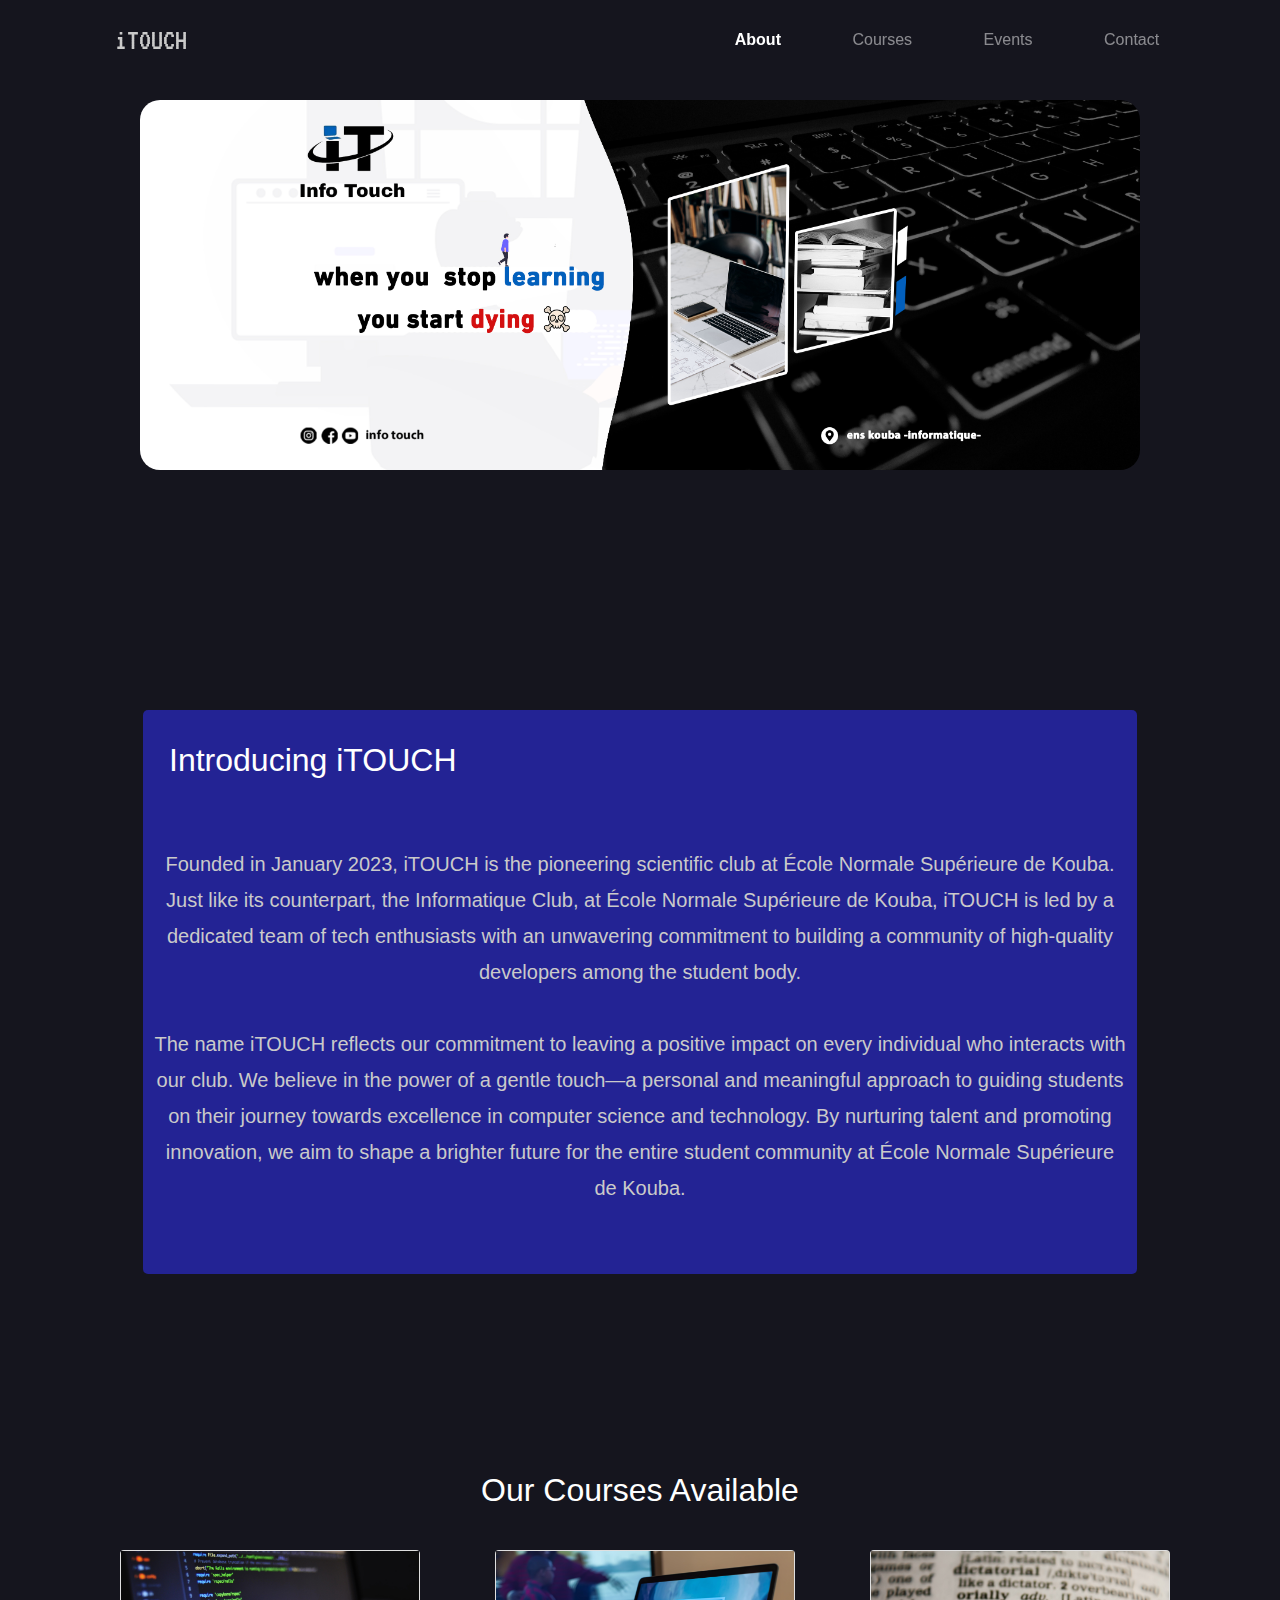
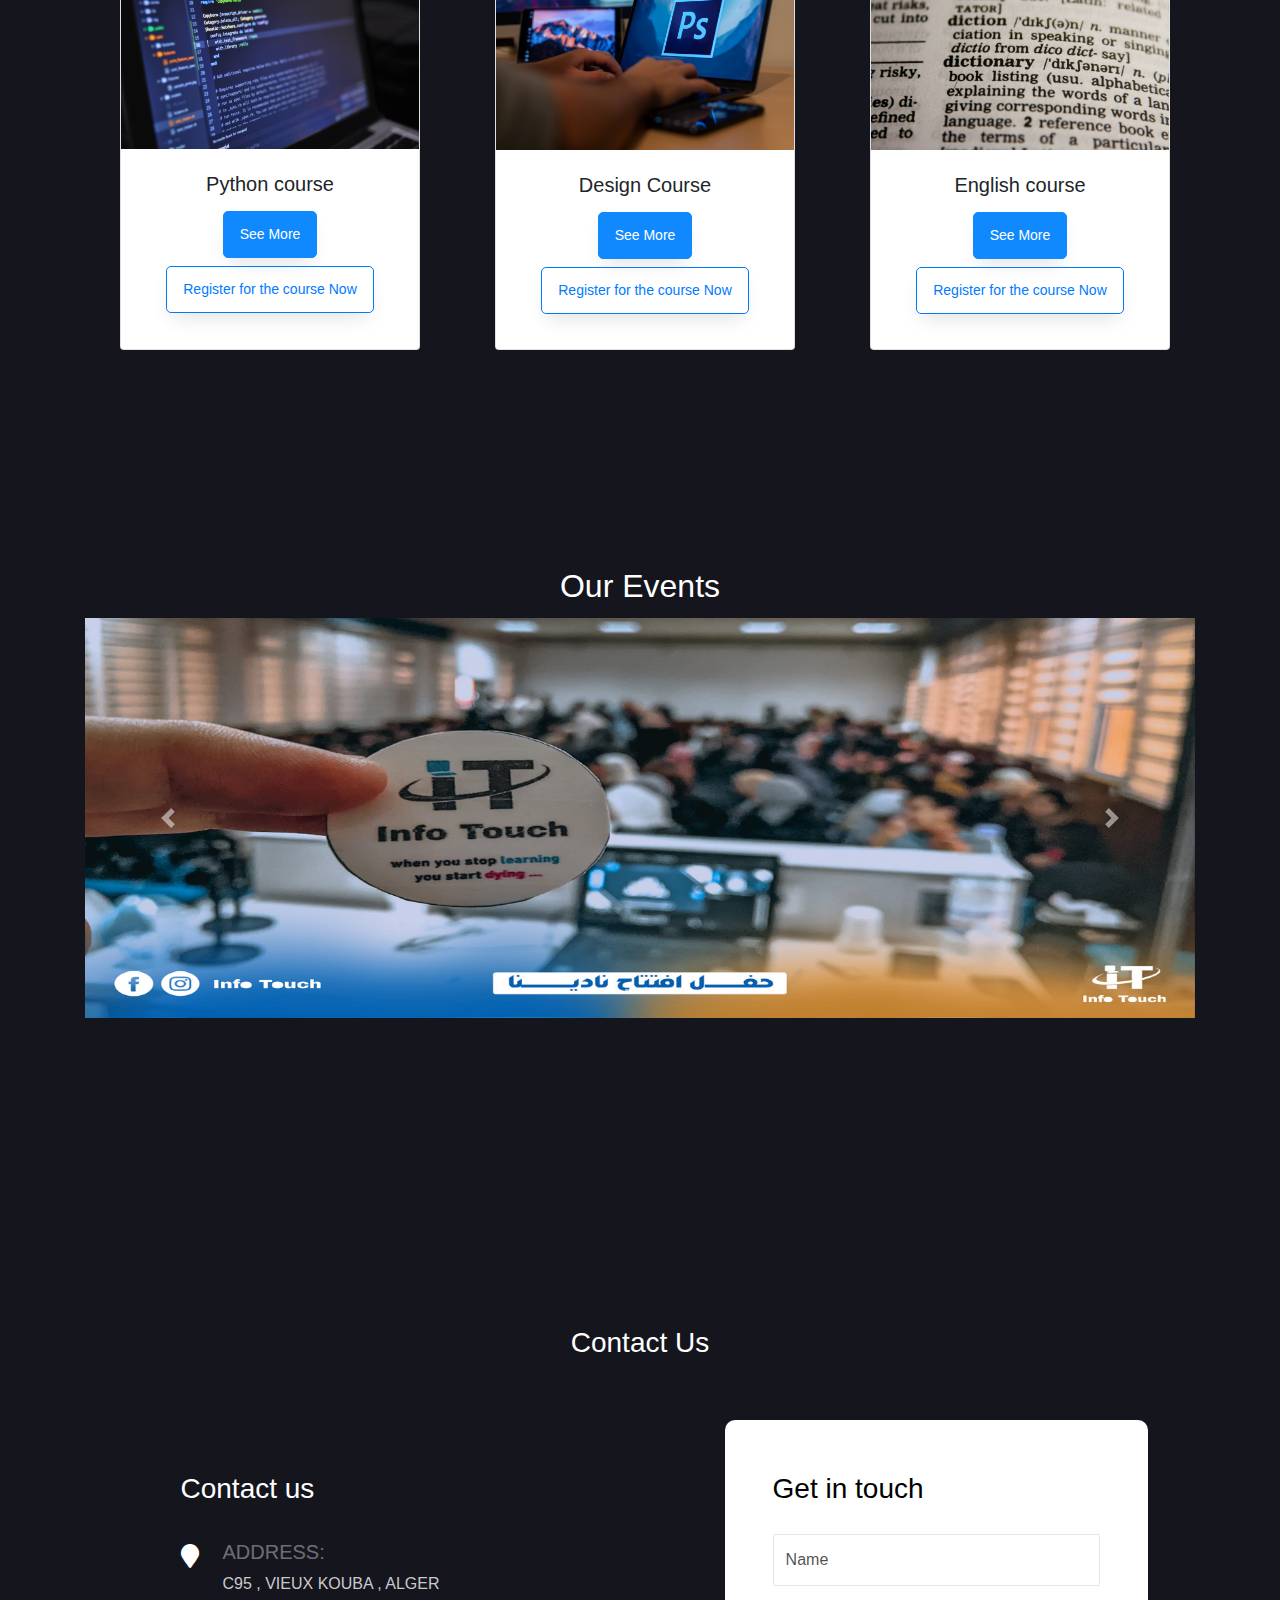
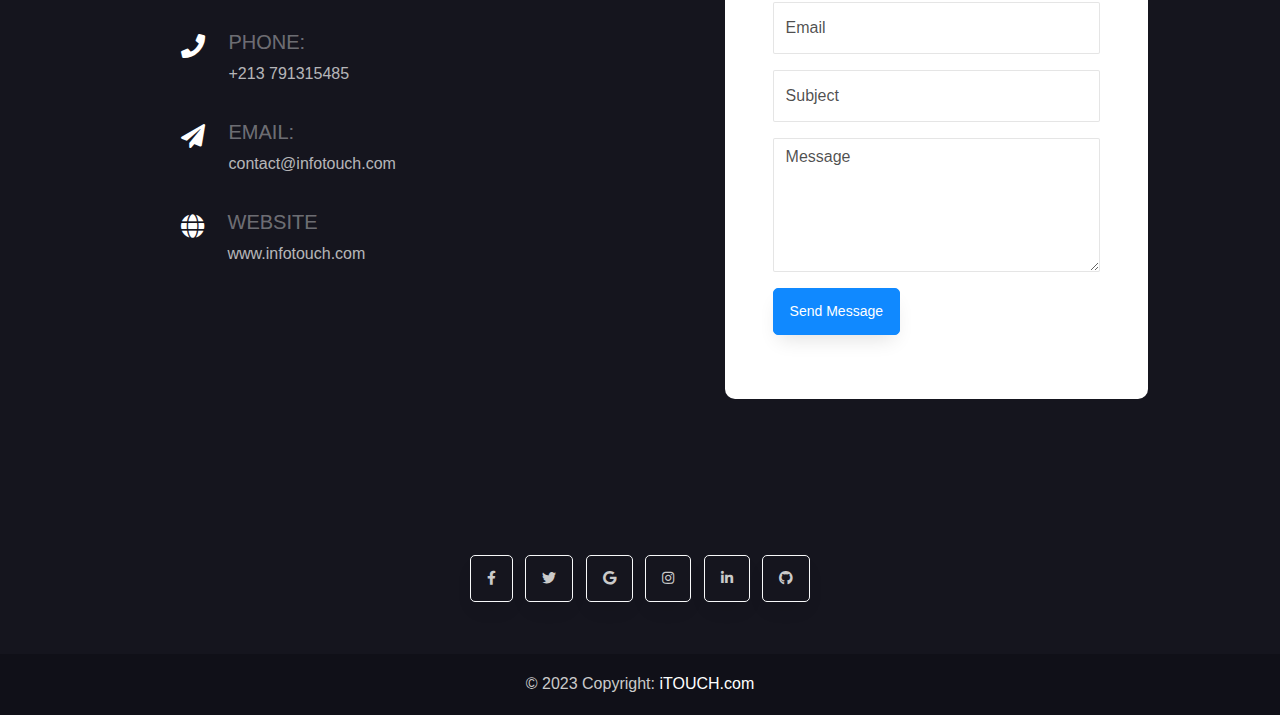
==== index.html @ 6d9ea701 "Add files via upload" ====
<!DOCTYPE html>
<html lang="en">

<head>
  <meta charset="UTF-8">
  <meta name="viewport" content="width=device-width, initial-scale=1.0">
  <link rel="stylesheet" href="/css/bootstrap.css">
  <link rel="preconnect" href="https://fonts.googleapis.com">
  <link rel="preconnect" href="https://fonts.gstatic.com" crossorigin>
  <link href='https://fonts.googleapis.com/css?family=Roboto:400,100,300,700' rel='stylesheet' type='text/css'>
  <!-- Add Font Awesome CDN link here -->
  <link rel="stylesheet" href="https://cdnjs.cloudflare.com/ajax/libs/font-awesome/5.15.3/css/all.min.css">
  <link href="https://fonts.googleapis.com/css2?family=Rubik:wght@300&family=Source+Code+Pro:wght@500&family=VT323&display=swap" rel="stylesheet">
  <link rel="stylesheet" href="/css/style2.css">
  <link rel="stylesheet" href="/css/style.css">
  <title>iTOUCH</title>
</head>


<body data-bs-spy="scroll" data-bs-target="#navbar" data-bs-offset="0" class="bg-ys">

  <!-- Navbar -->
  <nav id="navbar" class="navbar navbar-dark px-3 mb-3 navbar-expand-lg fixed-top">
    <div class="container">
      <a class="navbar-brand" id="logo">iTOUCH</a>
      <button class="navbar-toggler" type="button" data-bs-toggle="collapse" id="buttontoggle" data-bs-target="#navmenu" aria-controls="navbarSupportedContent" aria-expanded="false" aria-label="Toggle navigation">
        <span class="navbar-toggler-icon"></span>
      </button>
      <div class="collapse navbar-collapse" id="navmenu">
        <ul class="nav nav-pills navbar-nav ms-auto" id="navbari">
          <li class="nav-item">
            <a class="nav-link" href="#about" onclick="scrollToSection(432 , this.id)" id="aabouts" href="#about">About</a>
          </li>
          <li class="nav-item">
            <a class="nav-link" href="#courses" onclick="scrollToSection(959.3333129882812 , this.id)" id="acourses">Courses</a>
          </li>
          <li class="nav-item">
            <a class="nav-link" href="#events" onclick="scrollToSection(1525.3333740234375 , this.id)" id="aevents">Events</a>
          </li>
          <li class="nav-item">
            <a class="nav-link" href="#contact" onclick="scrollToSection(2212)" id="acontact">Contact</a>
          </li>
        </ul>
      </div>
    </div>
  </nav>
  
  <!--photo cover-->
  <div class="container text-center mb-5" style="margin-top: 100px;">
    <img src="images/cover-face.jpg" alt="cover" style="width: 1000px; max-width: 100%; border-radius: 20px;">
  </div>



  <!-- About Section -->
<div ><h2 id="about"></h2></div>
<div id="about-section" class="d-flex justify-content-center">
  <div class="container mt-5">
    <div class="bg-primary text-light" style="padding: 10px; border-radius: 5px; width: 100%;">
      <h2 class="m-3">Introducing iTOUCH</h2>
      <p id="Introducing" class="mb-5">
        <br>
        Founded in January 2023, iTOUCH is the pioneering scientific club at École Normale Supérieure de Kouba. Just like its counterpart, the Informatique Club, at École Normale Supérieure de Kouba, iTOUCH is led by a dedicated team of tech enthusiasts with an unwavering commitment to building a community of high-quality developers among the student body.
        <br><br>
        The name iTOUCH reflects our commitment to leaving a positive impact on every individual who interacts with our club. We believe in the power of a gentle touch—a personal and meaningful approach to guiding students on their journey towards excellence in computer science and technology. By nurturing talent and promoting innovation, we aim to shape a brighter future for the entire student community at École Normale Supérieure de Kouba.
      </p>
    </div>
  </div>
</div>



  <!-- Courses Section -->
  <div ><h2 id="courses"></h2></div>
  <h2 class="text-center mt-5 m-3" id="courses-header">Our Courses Available</h2>
  <div class="container" id="courses" >
    <div class="row justify-content-center ms-auto"> <!-- Add justify-content-center to center the columns on smaller screens -->
      <div class="col-lg-4 col-md-6 col-sm-12">
        <div class="card">
          <img src="images/python course.jpg" alt="Card Image" class="img-fluid">
          <div class="card-body">
            <h5 class="card-title">Python course</h5>
            <button class="btn btn-primary" data-bs-toggle="modal" data-bs-target="#PythonModal">See More</button>
            <a href="https://forms.gle/qNjTB9pSDWyUJVtp9" target='_blank'><button class="btn btn-outline-primary mt-2">Register for the course Now</button></a>
          </div>
        </div>
      </div>
      <div class="col-lg-4 col-md-6 col-sm-12">
        <div class="card">
          <img src="images/design course.jpg" alt="Card Image" class="img-fluid">
          <div class="card-body">
            <h5 class="card-title">Design Course</h5>
            <button class="btn btn-primary" data-bs-toggle="modal" data-bs-target="#DesignModal">See More</button>
            <a href="https://forms.gle/qNjTB9pSDWyUJVtp9" target='_blank'><button class="btn btn-outline-primary mt-2">Register for the course Now</button></a>
          </div>
        </div>
      </div>
      <div class="col-lg-4 col-md-6 col-sm-12">
        <div class="card">
          <img src="images/english course.jpg" alt="Card Image" class="img-fluid">
          <div class="card-body">
            <h5 class="card-title">English course</h5>
            <button class="btn btn-primary" data-bs-toggle="modal" data-bs-target="#EnglishModal">See More</button>
            <a href="https://forms.gle/qNjTB9pSDWyUJVtp9" target='_blank'><button class="btn btn-outline-primary mt-2">Register for the course Now</button></a>
          </div>
        </div>
      </div>
    </div>
  </div>
  
  

<!-- Modal -->
<div class="modal fade" id="PythonModal" data-bs-backdrop="static" data-bs-keyboard="false" tabindex="-1" aria-labelledby="PythonLabel" aria-hidden="true">
  <div class="modal-dialog">
    <div class="modal-content">
      <div class="modal-header">
        <h1 class="modal-title fs-5" id="PythonLabel">Python Course</h1>
        <button type="button" class="btn-close" data-bs-dismiss="modal" aria-label="Close"></button>
      </div>
      <div class="modal-body">
        <img src="images/python course.jpg" alt="photo" class="mb-3" style="width:250px">
        <div class="text-center">
          <h2 class="black-text">Python Course By Alaa filali</h2>
          <p class="black-text">Lorem ipsum dolor sit amet consectetur adipisicing.</p>
          <p class="black-text">Lorem ipsum dolor sit amet consectetur adipisicing.</p>
          <p class="black-text">Lorem ipsum dolor sit amet consectetur adipisicing.</p><br>
        </div>
      </div>
      <div class="modal-footer">
        <button type="button" class="btn btn-secondary" data-bs-dismiss="modal">Close</button>
        <a href="https://forms.gle/qNjTB9pSDWyUJVtp9" target= '_blank'><button type="button" class="btn btn-primary">Regist now</button></a>
      </div>
    </div>
  </div>
</div>


<div class="modal fade" id="DesignModal" data-bs-backdrop="static" data-bs-keyboard="false" tabindex="-1" aria-labelledby="DesignLabel" aria-hidden="true">
  <div class="modal-dialog">
    <div class="modal-content">
      <div class="modal-header">
        <h1 class="modal-title fs-5" id="PythonLabel">Design Course</h1>
        <button type="button" class="btn-close" data-bs-dismiss="modal" aria-label="Close"></button>
      </div>
      <div class="modal-body">
        <img src="images/design course.jpg" alt="photo" class="mb-3" style="width:250px">
        <div class="text-center">
          <h2 class="black-text">Design Course By Abdelmodjib</h2>
          <p class="black-text">Lorem ipsum dolor sit amet consectetur adipisicing.</p>
          <p class="black-text">Lorem ipsum dolor sit amet consectetur adipisicing.</p>
          <p class="black-text">Lorem ipsum dolor sit amet consectetur adipisicing.</p><br>
        </div>
      </div>
      <div class="modal-footer">
        <button type="button" class="btn btn-secondary" data-bs-dismiss="modal">Close</button>
        <a href="https://forms.gle/qNjTB9pSDWyUJVtp9" target= '_blank'><button type="button" class="btn btn-primary">Regist now</button></a>
      </div>
    </div>
  </div>
</div>

<div class="modal fade" id="EnglishModal" data-bs-backdrop="static" data-bs-keyboard="false" tabindex="-1" aria-labelledby="EnglishLabel" aria-hidden="true">
  <div class="modal-dialog">
    <div class="modal-content">
      <div class="modal-header">
        <h1 class="modal-title fs-5" id="PythonLabel">English Course</h1>
        <button type="button" class="btn-close" data-bs-dismiss="modal" aria-label="Close"></button>
      </div>
      <div class="modal-body">
        <img src="images/english course.jpg" alt="photo" class="mb-3" style="width:250px">
        <div class="text-center">
          <h2 class="black-text">English Course By Hassina</h2>
          <p class="black-text">Lorem ipsum dolor sit amet consectetur adipisicing.</p>
          <p class="black-text">Lorem ipsum dolor sit amet consectetur adipisicing.</p>
          <p class="black-text">Lorem ipsum dolor sit amet consectetur adipisicing.</p><br>
        </div>
      </div>
      <div class="modal-footer">
        <button type="button" class="btn btn-secondary" data-bs-dismiss="modal">Close</button>
        <a href="https://forms.gle/qNjTB9pSDWyUJVtp9" target= '_blank'><button type="button" class="btn btn-primary">Regist now</button></a>
      </div>
    </div>
  </div>
</div>




  <!-- Events Section -->
  <div ><h2 id="events"></h2></div>
  <h2 class="text-center mt-5">Our Events</h2>
  <div class="container mx-md-auto mx-3" id="events">
    <div id="carouselExampleCaptions" class="carousel slide" data-bs-ride="carousel">
      <!-- Carousel Indicators -->
      <div class="carousel-indicators">
        <button type="button" data-bs-target="#carouselExampleCaptions" data-bs-slide-to="0" class="active" aria-current="true" aria-label="Slide 1"></button>
        <button type="button" data-bs-target="#carouselExampleCaptions" data-bs-slide-to="1" aria-label="Slide 2"></button>
        <button type="button" data-bs-target="#carouselExampleCaptions" data-bs-slide-to="2" aria-label="Slide 3"></button>
      </div>
      <!-- Carousel Items -->
      <div class="carousel-inner">
        <div class="carousel-item active">
          <img src="images/opening.jpg" class="d-block w-100" alt="...">
        </div>
        <div class="carousel-item">
          <img src="images/pixel.jpg" class="d-block w-100" alt="...">
        </div>
        <div class="carousel-item">
          <img src="images/mouh talk.jpg" class="d-block w-100" alt="...">
        </div>
      </div>
      <!-- Carousel Controls -->
      <button class="carousel-control-prev" type="button" data-bs-target="#carouselExampleCaptions" data-bs-slide="prev">
        <span class="carousel-control-prev-icon" aria-hidden="true"></span>
        <span class="visually-hidden">Previous</span>
      </button>
      <button class="carousel-control-next" type="button" data-bs-target="#carouselExampleCaptions" data-bs-slide="next">
        <span class="carousel-control-next-icon" aria-hidden="true"></span>
        <span class="visually-hidden">Next</span>
      </button>
    </div>
  </div>
  



<!-- Contact us-->
<section class="ftco-section img bg-ys mt-5" id="contact">
  <div class="container" id="contact">
    <div class="row justify-content-center">
      <div class="col-md-6 text-center mb-5">
        <h2 class="heading-section">Contact Us</h2>
      </div>
    </div>
    <div class="row justify-content-center">
      <div class="col-lg-11">
        <div class="wrapper">
          <div class="row no-gutters justify-content-between">
            <div class="col-lg-6 d-flex align-items-stretch">
              <div class="info-wrap w-100 p-5">
                <h3 class="mb-4">Contact us</h3>
                <div class="dbox w-100 d-flex align-items-start">
                  <div class="icon d-flex align-items-center justify-content-center">
                    <span class="fa fa-map-marker"></span>
                  </div>
                  <div class="text pl-4">
                    <p><span>Address:</span> C95 , VIEUX KOUBA , ALGER</p>
                  </div>
                </div>
                <div class="dbox w-100 d-flex align-items-start">
                  <div class="icon d-flex align-items-center justify-content-center">
                    <span class="fa fa-phone"></span>
                  </div>
                  <div class="text pl-4">
                    <p><span>Phone:</span> <a href="tel://1234567920">+213 791315485</a></p>
                  </div>
                </div>
                <div class="dbox w-100 d-flex align-items-start">
                  <div class="icon d-flex align-items-center justify-content-center">
                    <span class="fa fa-paper-plane"></span>
                  </div>
                  <div class="text pl-4">
                    <p><span>Email:</span> <a href="mailto:info@yoursite.com">contact@infotouch.com</a></p>
                  </div>
                </div>
                <div class="dbox w-100 d-flex align-items-start">
                  <div class="icon d-flex align-items-center justify-content-center">
                    <span class="fa fa-globe"></span>
                  </div>
                  <div class="text pl-4">
                    <p><span>Website</span> <a href="#">www.infotouch.com</a></p>
                  </div>
                </div>
              </div>
            </div>
            <div class="col-lg-5">
              <div class="contact-wrap w-100 p-md-5 p-4">
                <h3 class="mb-4">Get in touch</h3>
                <div id="form-message-warning" class="mb-4"></div> 
                <div id="form-message-success" class="mb-4">
                  Your message was sent, thank you!
                </div>
                <form method="POST" id="contactForm" name="contactForm">
                  <div class="row">
                    <div class="col-md-12">
                      <div class="form-group">
                        <input type="text" class="form-control" name="name" id="name" placeholder="Name">
                      </div>
                    </div>
                    <div class="col-md-12"> 
                      <div class="form-group">
                        <input type="email" class="form-control" name="email" id="email" placeholder="Email">
                      </div>
                    </div>
                    <div class="col-md-12">
                      <div class="form-group">
                        <input type="text" class="form-control" name="subject" id="subject" placeholder="Subject">
                      </div>
                    </div>
                    <div class="col-md-12">
                      <div class="form-group">
                        <textarea name="message" class="form-control" id="message" cols="30" rows="5" placeholder="Message"></textarea>
                      </div>
                    </div>
                    <div class="col-md-12">
                      <div class="form-group">
                        <input type="submit" value="Send Message" class="btn btn-primary">
                        <div class="submitting"></div>
                      </div>
                    </div>
                  </div>
                </form>
              </div>
            </div>
          </div>
        </div>
      </div>
    </div>
  </div>
</section>


  <!-- footer -->
  <footer class="bg-ys text-center text-white mt-3">
    <!-- Grid container -->
    <div class="container p-4 pb-0">
      <!-- Section: Social media -->
      <section class="mb-4">
        <!-- Facebook -->
        <a class="btn btn-outline-light btn-floating m-1" href="https://web.facebook.com/profile.php?id=100087711844020" target='_blank' role="button"
          ><i class="fab fa-facebook-f"></i
        ></a>
  
        <!-- Twitter -->
        <a class="btn btn-outline-light btn-floating m-1" href="https://web.facebook.com/profile.php?id=100087711844020" target='_blank' role="button"
          ><i class="fab fa-twitter"></i
        ></a>
  
        <!-- Google -->
        <a class="btn btn-outline-light btn-floating m-1" href="https://web.facebook.com/profile.php?id=100087711844020" target='_blank' role="button"
          ><i class="fab fa-google"></i
        ></a>
  
        <!-- Instagram -->
        <a class="btn btn-outline-light btn-floating m-1" href="https://web.facebook.com/profile.php?id=100087711844020" target='_blank' role="button"
          ><i class="fab fa-instagram"></i
        ></a>
  
        <!-- Linkedin -->
        <a class="btn btn-outline-light btn-floating m-1" href="https://web.facebook.com/profile.php?id=100087711844020" target='_blank' role="button"
          ><i class="fab fa-linkedin-in"></i
        ></a>
  
        <!-- Github -->
        <a class="btn btn-outline-light btn-floating m-1" href="https://web.facebook.com/profile.php?id=100087711844020" target='_blank' role="button"
          ><i class="fab fa-github"></i
        ></a>
      </section>
      <!-- Section: Social media -->
    </div>
    <!-- Grid container -->
  
    <!-- Copyright -->
    <div class="text-center p-3" style="background-color: rgba(0, 0, 0, 0.2);">
      © 2023 Copyright:
      <a class="text-white" href="https://infotouch.com/">iTOUCH.com</a>
    </div>
    <!-- Copyright -->
    
  </footer>


  <!-- JavaScript and other scripts -->
  <script src="/js/popper.min.js"></script>
  <script src="/js/jquery-3.7.0.js"></script>
  <script src="/js/bootstrap.js"></script>
  <script src="/js/main.js"></script>
</body>

</html>
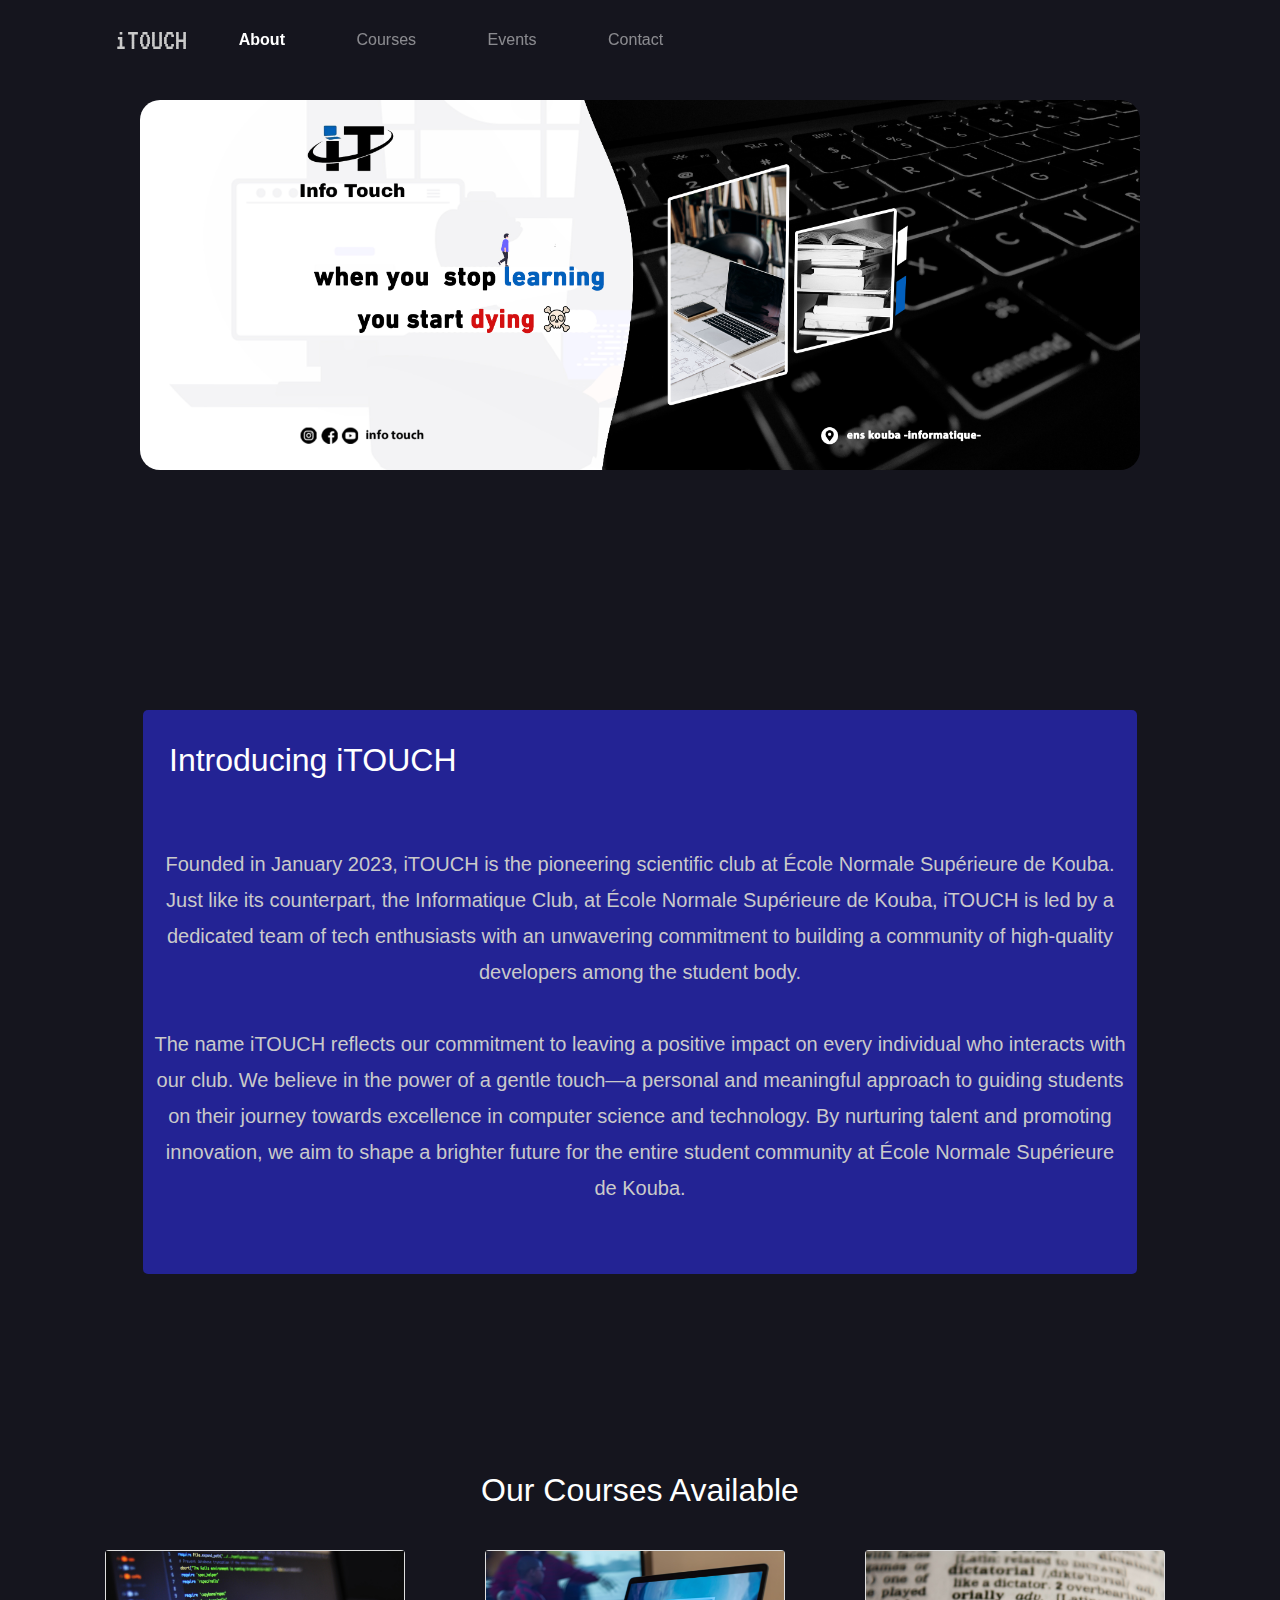
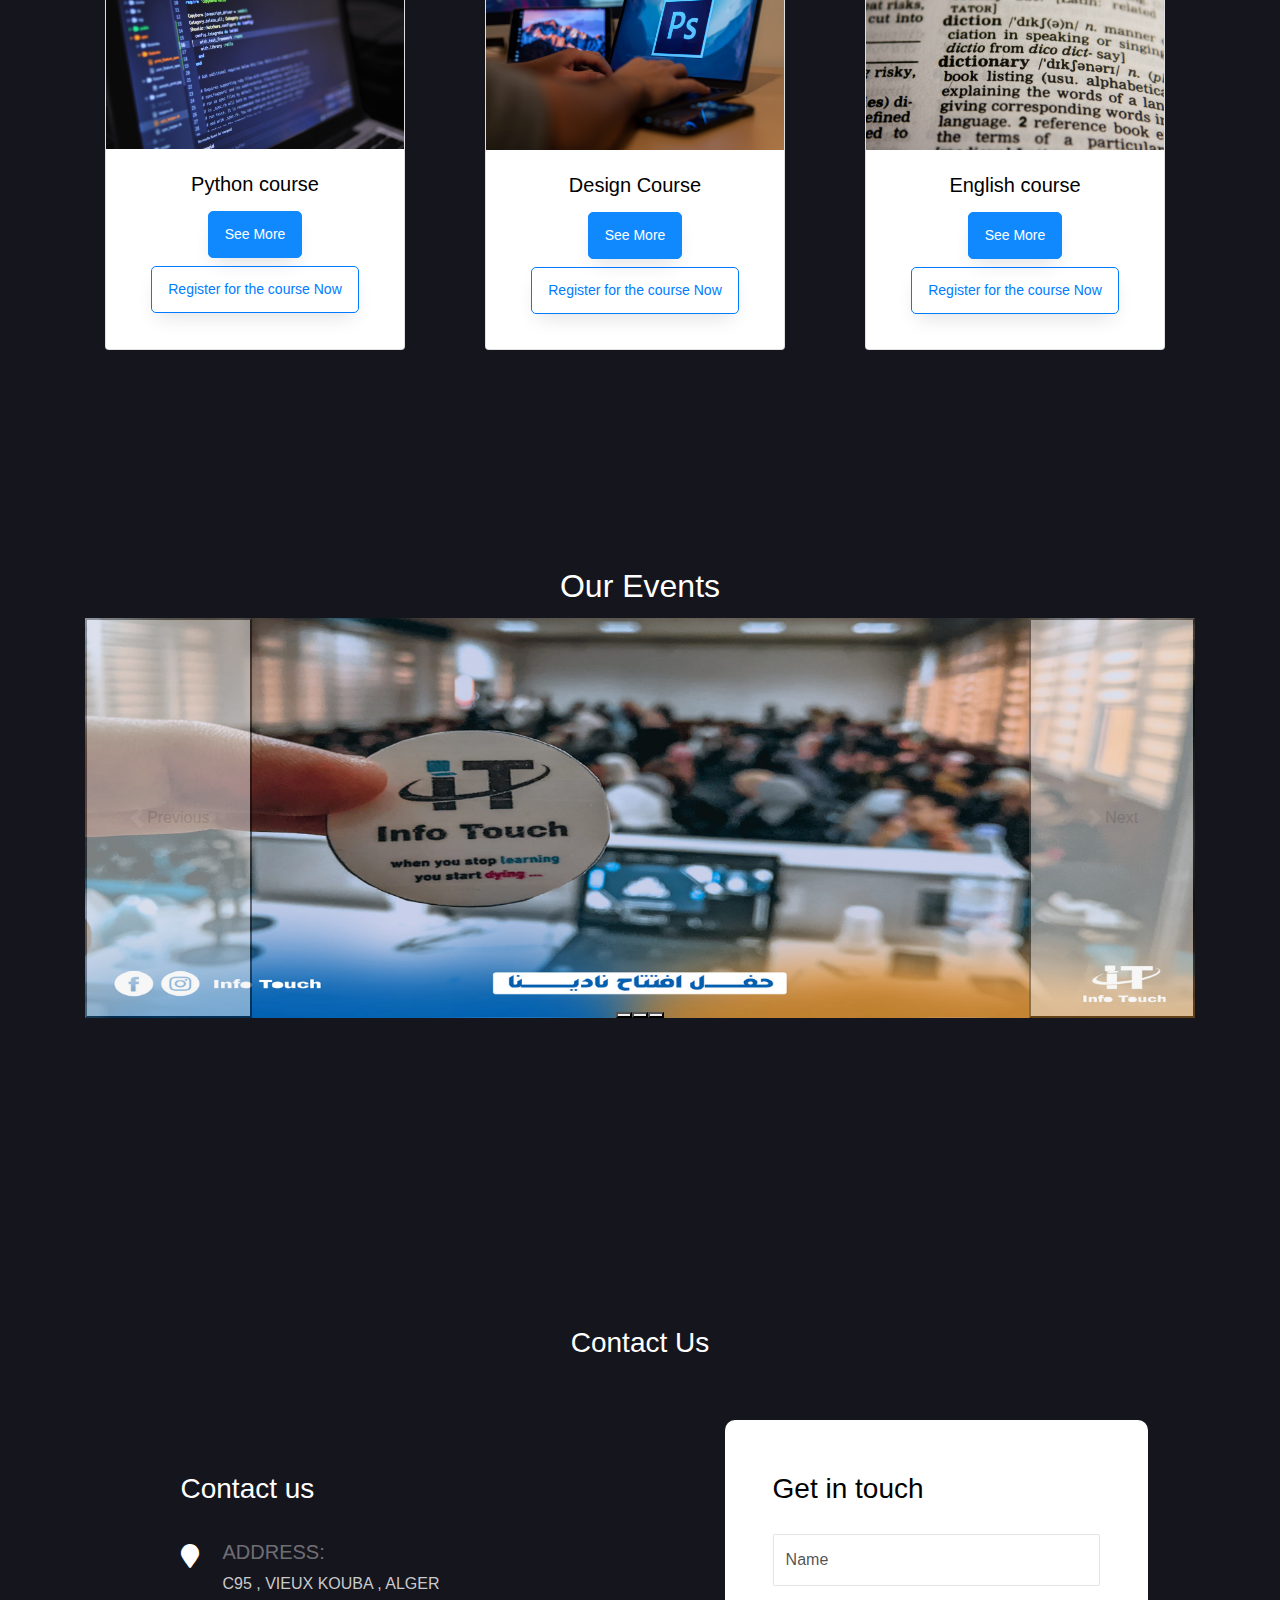
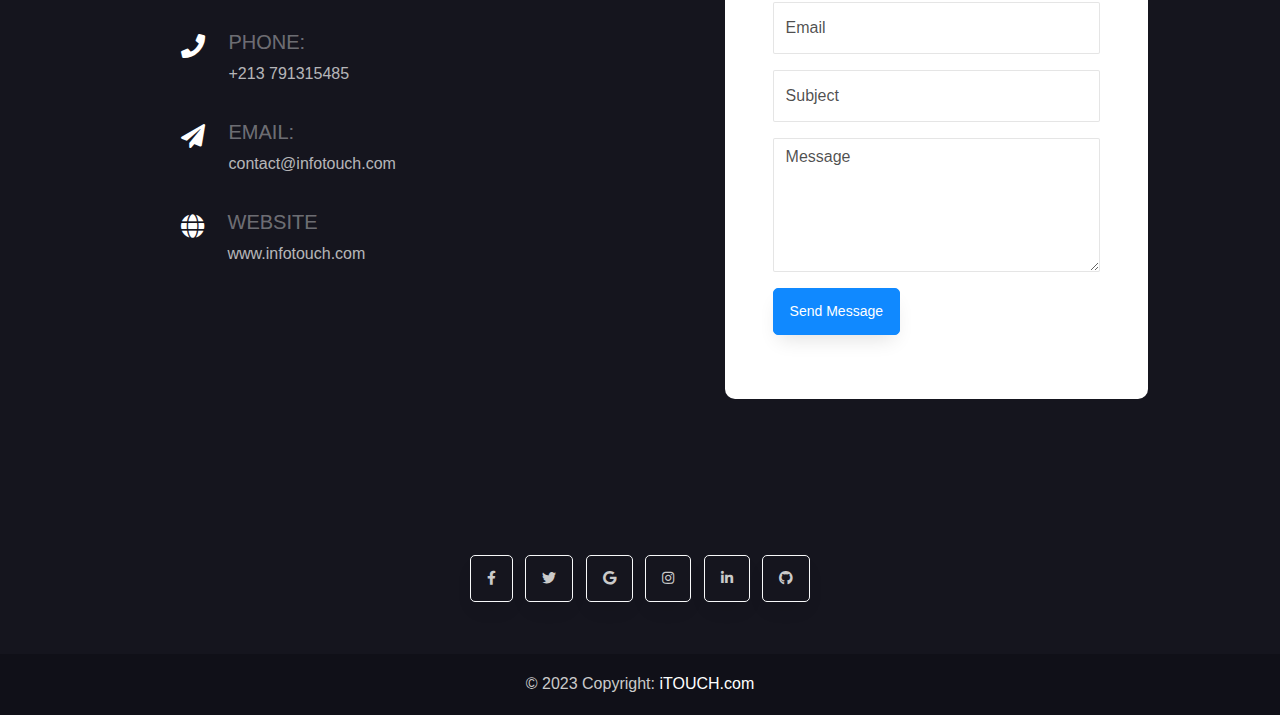
==== commit 86671435: "Add files via upload" ====
--- a/index.html
+++ b/index.html
@@ -4,7 +4,7 @@
 <head>
   <meta charset="UTF-8">
   <meta name="viewport" content="width=device-width, initial-scale=1.0">
-  <link rel="stylesheet" href="/css/bootstrap.css">
+  <link href="https://cdn.jsdelivr.net/npm/bootstrap@5.0.2/dist/css/bootstrap.min.css" rel="stylesheet" integrity="sha384-EVSTQN3/azprG1Anm3QDgpJLIm9Nao0Yz1ztcQTwFspd3yD65VohhpuuCOmLASjC" crossorigin="anonymous">
   <link rel="preconnect" href="https://fonts.googleapis.com">
   <link rel="preconnect" href="https://fonts.gstatic.com" crossorigin>
   <link href='https://fonts.googleapis.com/css?family=Roboto:400,100,300,700' rel='stylesheet' type='text/css'>
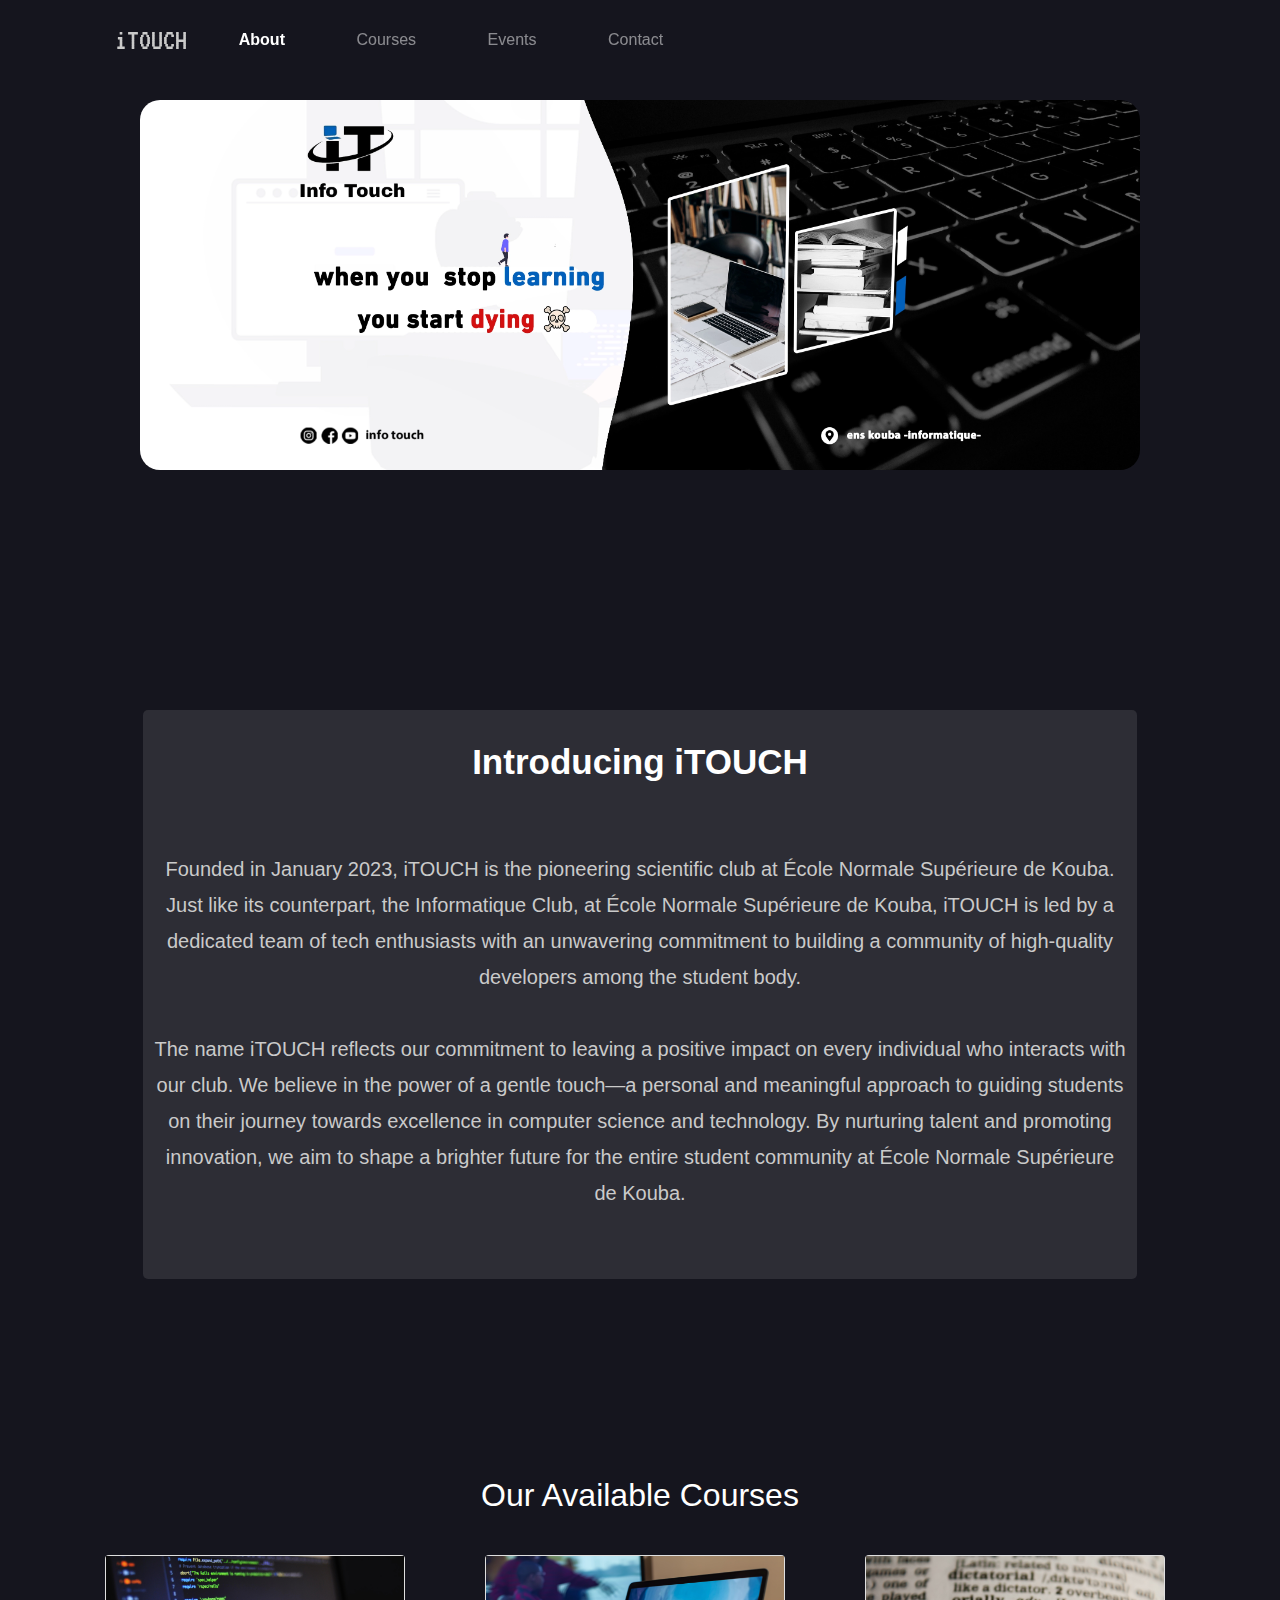
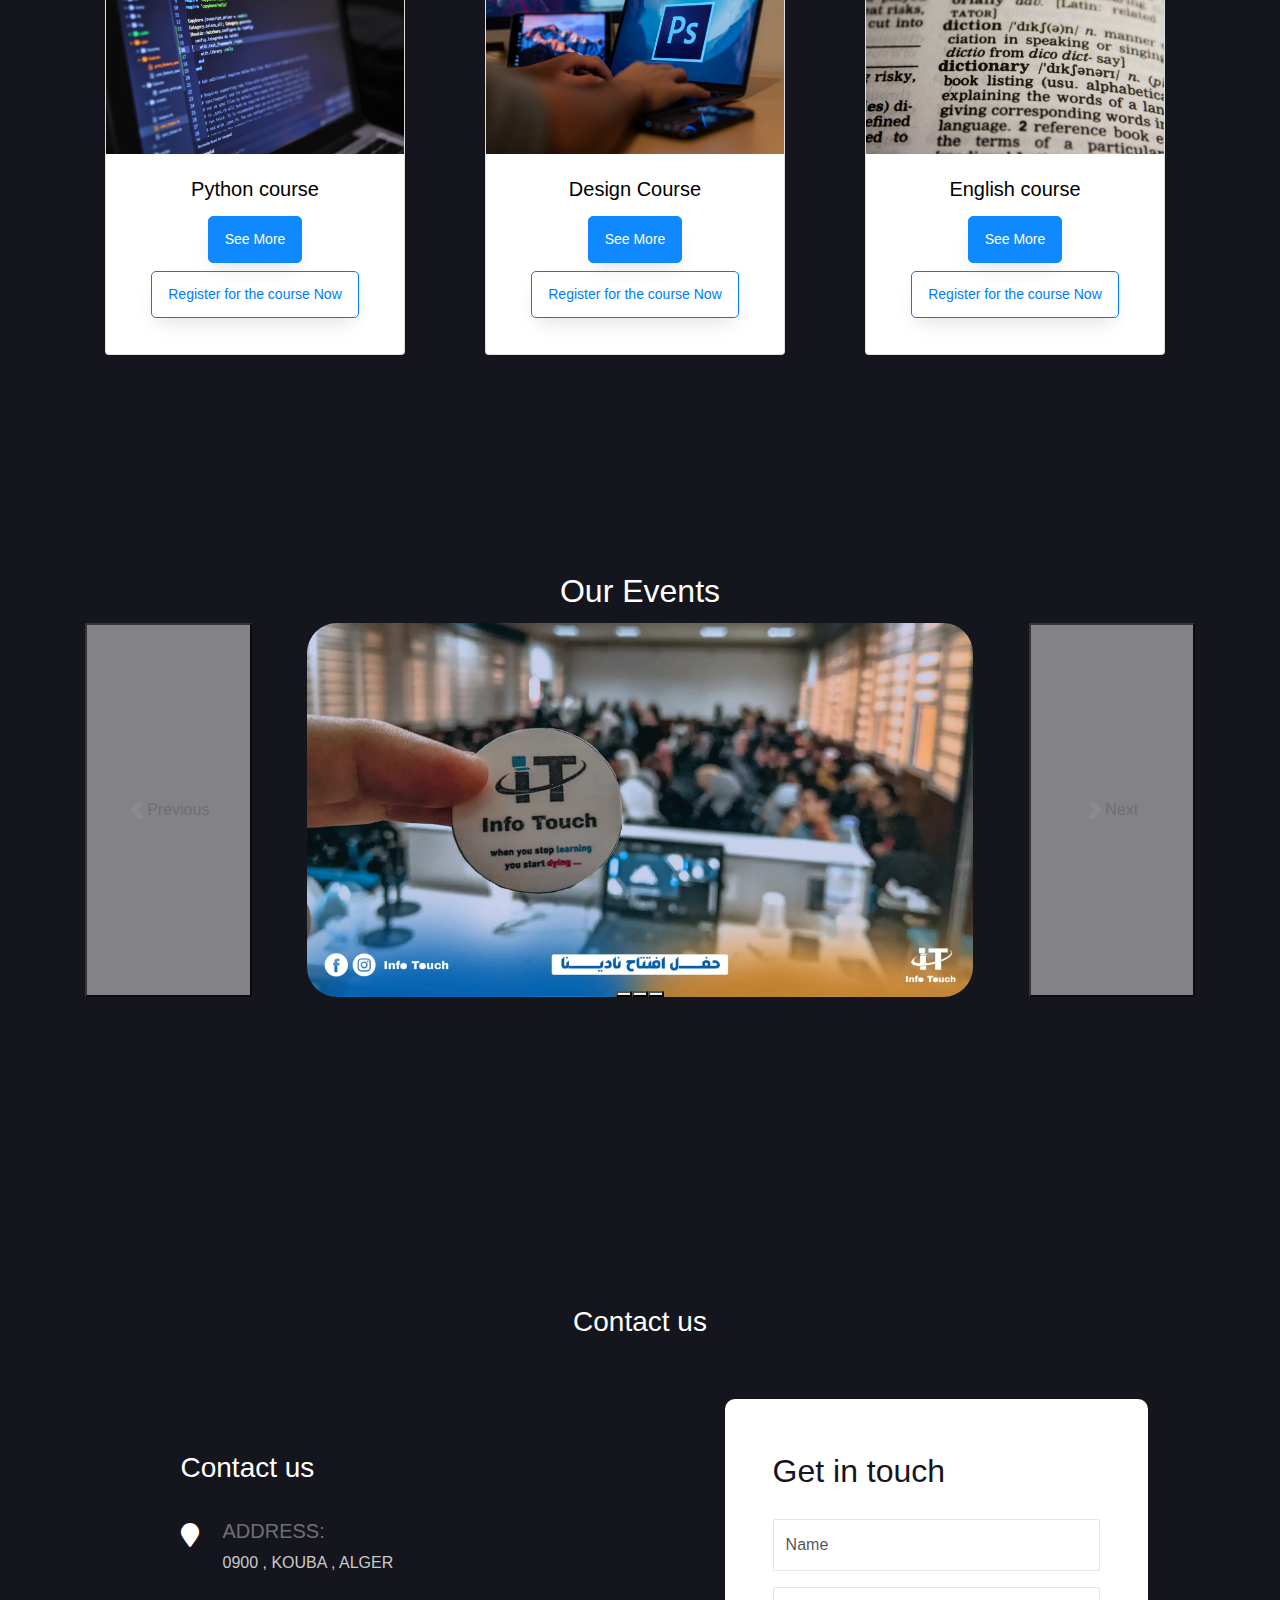
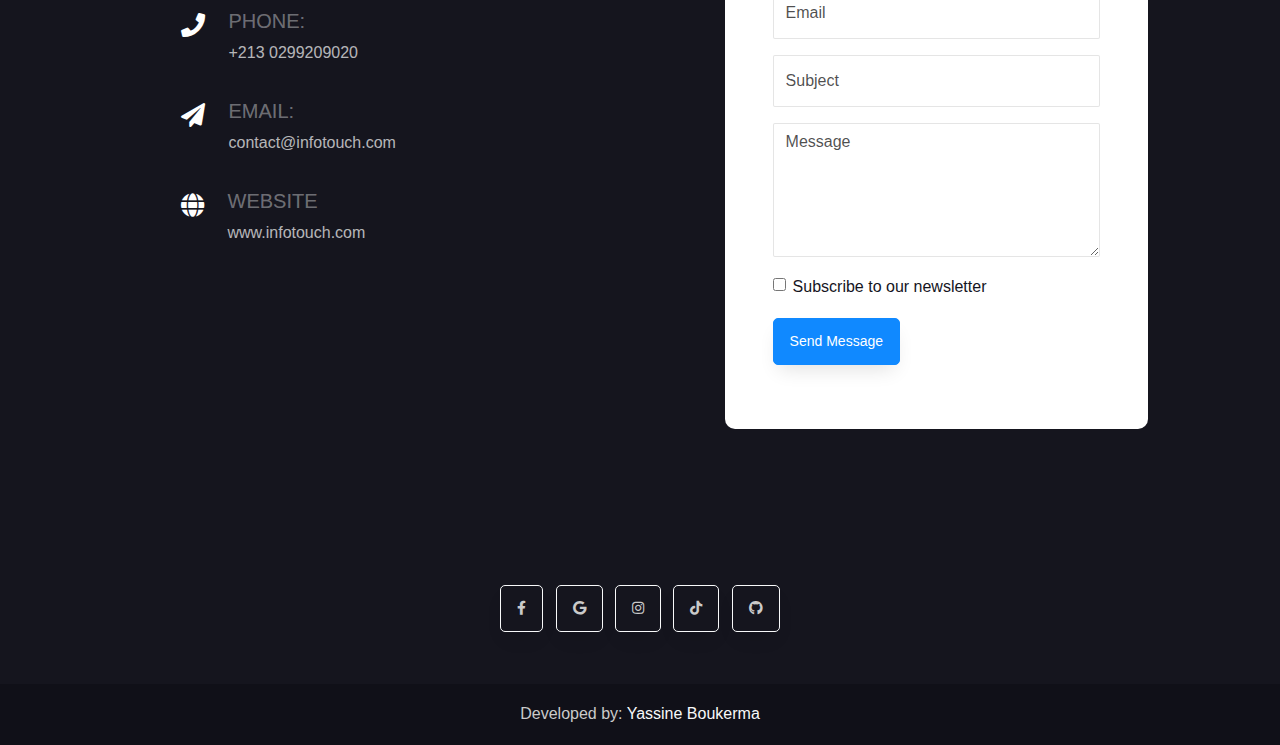
==== commit 14f2490b: "Add files via upload" ====
--- a/index.html
+++ b/index.html
@@ -8,6 +8,10 @@
   <link rel="preconnect" href="https://fonts.googleapis.com">
   <link rel="preconnect" href="https://fonts.gstatic.com" crossorigin>
   <link href='https://fonts.googleapis.com/css?family=Roboto:400,100,300,700' rel='stylesheet' type='text/css'>
+  <link rel="apple-touch-icon" sizes="180x180" type="image/x-icon" href="/apple-touch-icon.png">
+  <link rel="icon" type="image/x-icon" sizes="32x32" href="/favicon-32x32.png">
+  <link rel="icon" type="image/x-icon" sizes="16x16" href="/favicon-16x16.png">
+  <link rel="manifest" href="/site.webmanifest">
   <!-- Add Font Awesome CDN link here -->
   <link rel="stylesheet" href="https://cdnjs.cloudflare.com/ajax/libs/font-awesome/5.15.3/css/all.min.css">
   <link href="https://fonts.googleapis.com/css2?family=Rubik:wght@300&family=Source+Code+Pro:wght@500&family=VT323&display=swap" rel="stylesheet">
@@ -29,16 +33,16 @@
       <div class="collapse navbar-collapse" id="navmenu">
         <ul class="nav nav-pills navbar-nav ms-auto" id="navbari">
           <li class="nav-item">
-            <a class="nav-link" href="#about" onclick="scrollToSection(432 , this.id)" id="aabouts" href="#about">About</a>
+            <a class="nav-link" href="#about" onclick="scrollToSection()" id="aabouts" href="#about">About</a>
           </li>
           <li class="nav-item">
-            <a class="nav-link" href="#courses" onclick="scrollToSection(959.3333129882812 , this.id)" id="acourses">Courses</a>
+            <a class="nav-link" href="#courses" onclick="scrollToSection()" id="acourses">Courses</a>
           </li>
           <li class="nav-item">
-            <a class="nav-link" href="#events" onclick="scrollToSection(1525.3333740234375 , this.id)" id="aevents">Events</a>
+            <a class="nav-link" href="#events" onclick="scrollToSection()" id="aevents">Events</a>
           </li>
           <li class="nav-item">
-            <a class="nav-link" href="#contact" onclick="scrollToSection(2212)" id="acontact">Contact</a>
+            <a class="nav-link" href="#contact" onclick="scrollToSection()" id="acontact">Contact</a>
           </li>
         </ul>
       </div>
@@ -47,7 +51,7 @@
   
   <!--photo cover-->
   <div class="container text-center mb-5" style="margin-top: 100px;">
-    <img src="images/cover-face.jpg" alt="cover" style="width: 1000px; max-width: 100%; border-radius: 20px;">
+    <img src="images/cover-face.webp" alt="cover" style="width: 1000px; max-width: 100%; border-radius: 20px;">
   </div>
 
 
@@ -56,8 +60,8 @@
 <div ><h2 id="about"></h2></div>
 <div id="about-section" class="d-flex justify-content-center">
   <div class="container mt-5">
-    <div class="bg-primary text-light" style="padding: 10px; border-radius: 5px; width: 100%;">
-      <h2 class="m-3">Introducing iTOUCH</h2>
+    <div class="bg-yss text-light" style="padding: 10px; border-radius: 5px; width: 100%;">
+      <h2 class="m-3 text-center" style="font-size: 35px; font-weight: 700;">Introducing iTOUCH</h2>
       <p id="Introducing" class="mb-5">
         <br>
         Founded in January 2023, iTOUCH is the pioneering scientific club at École Normale Supérieure de Kouba. Just like its counterpart, the Informatique Club, at École Normale Supérieure de Kouba, iTOUCH is led by a dedicated team of tech enthusiasts with an unwavering commitment to building a community of high-quality developers among the student body.
@@ -72,7 +76,7 @@
 
   <!-- Courses Section -->
   <div ><h2 id="courses"></h2></div>
-  <h2 class="text-center mt-5 m-3" id="courses-header">Our Courses Available</h2>
+  <h2 class="text-center mt-5 m-3" id="courses-header">Our Available Courses</h2>
   <div class="container" id="courses" >
     <div class="row justify-content-center ms-auto"> <!-- Add justify-content-center to center the columns on smaller screens -->
       <div class="col-lg-4 col-md-6 col-sm-12">
@@ -119,8 +123,8 @@
         <button type="button" class="btn-close" data-bs-dismiss="modal" aria-label="Close"></button>
       </div>
       <div class="modal-body">
-        <img src="images/python course.jpg" alt="photo" class="mb-3" style="width:250px">
-        <div class="text-center">
+        <div class="text-center"> 
+          <img src="images/python course.jpg" alt="photo" class="mb-3" style="border-radius: 5px; width:350px">
           <h2 class="black-text">Python Course By Alaa filali</h2>
           <p class="black-text">Lorem ipsum dolor sit amet consectetur adipisicing.</p>
           <p class="black-text">Lorem ipsum dolor sit amet consectetur adipisicing.</p>
@@ -129,23 +133,24 @@
       </div>
       <div class="modal-footer">
         <button type="button" class="btn btn-secondary" data-bs-dismiss="modal">Close</button>
-        <a href="https://forms.gle/qNjTB9pSDWyUJVtp9" target= '_blank'><button type="button" class="btn btn-primary">Regist now</button></a>
+        <a href="https://forms.gle/qNjTB9pSDWyUJVtp9" target= '_blank'><button type="button" class="btn btn-primary">Register now</button></a>
       </div>
     </div>
   </div>
 </div>
 
 
+<!-- Design Course Modal -->
 <div class="modal fade" id="DesignModal" data-bs-backdrop="static" data-bs-keyboard="false" tabindex="-1" aria-labelledby="DesignLabel" aria-hidden="true">
   <div class="modal-dialog">
     <div class="modal-content">
       <div class="modal-header">
-        <h1 class="modal-title fs-5" id="PythonLabel">Design Course</h1>
+        <h1 class="modal-title fs-5" id="DesignLabel">Design Course</h1>
         <button type="button" class="btn-close" data-bs-dismiss="modal" aria-label="Close"></button>
       </div>
-      <div class="modal-body">
-        <img src="images/design course.jpg" alt="photo" class="mb-3" style="width:250px">
+      <div class="modal-body justify-content-center"> <!-- Add the 'justify-content-center' class to center the content -->
         <div class="text-center">
+          <img src="images/design course.jpg" alt="photo" class="mb-3" style="border-radius: 5px; width:350px">
           <h2 class="black-text">Design Course By Abdelmodjib</h2>
           <p class="black-text">Lorem ipsum dolor sit amet consectetur adipisicing.</p>
           <p class="black-text">Lorem ipsum dolor sit amet consectetur adipisicing.</p>
@@ -154,22 +159,23 @@
       </div>
       <div class="modal-footer">
         <button type="button" class="btn btn-secondary" data-bs-dismiss="modal">Close</button>
-        <a href="https://forms.gle/qNjTB9pSDWyUJVtp9" target= '_blank'><button type="button" class="btn btn-primary">Regist now</button></a>
+        <a href="https://forms.gle/qNjTB9pSDWyUJVtp9" target="_blank"><button type="button" class="btn btn-primary">Register now</button></a>
       </div>
     </div>
   </div>
 </div>
 
+<!-- English Course Modal -->
 <div class="modal fade" id="EnglishModal" data-bs-backdrop="static" data-bs-keyboard="false" tabindex="-1" aria-labelledby="EnglishLabel" aria-hidden="true">
   <div class="modal-dialog">
     <div class="modal-content">
       <div class="modal-header">
-        <h1 class="modal-title fs-5" id="PythonLabel">English Course</h1>
+        <h1 class="modal-title fs-5" id="EnglishLabel">English Course</h1>
         <button type="button" class="btn-close" data-bs-dismiss="modal" aria-label="Close"></button>
       </div>
-      <div class="modal-body">
-        <img src="images/english course.jpg" alt="photo" class="mb-3" style="width:250px">
+      <div class="modal-body justify-content-center"> <!-- Add the 'justify-content-center' class to center the content -->
         <div class="text-center">
+          <img src="images/english course.jpg" alt="photo" class="mb-3" style="border-radius: 5px; width:350px">
           <h2 class="black-text">English Course By Hassina</h2>
           <p class="black-text">Lorem ipsum dolor sit amet consectetur adipisicing.</p>
           <p class="black-text">Lorem ipsum dolor sit amet consectetur adipisicing.</p>
@@ -178,7 +184,7 @@
       </div>
       <div class="modal-footer">
         <button type="button" class="btn btn-secondary" data-bs-dismiss="modal">Close</button>
-        <a href="https://forms.gle/qNjTB9pSDWyUJVtp9" target= '_blank'><button type="button" class="btn btn-primary">Regist now</button></a>
+        <a href="https://forms.gle/qNjTB9pSDWyUJVtp9" target="_blank"><button type="button" class="btn btn-primary">Register now</button></a>
       </div>
     </div>
   </div>
@@ -188,9 +194,8 @@
 
 
   <!-- Events Section -->
-  <div ><h2 id="events"></h2></div>
-  <h2 class="text-center mt-5">Our Events</h2>
   <div class="container mx-md-auto mx-3" id="events">
+    <h2 class="text-center mt-5">Our Events</h2>  
     <div id="carouselExampleCaptions" class="carousel slide" data-bs-ride="carousel">
       <!-- Carousel Indicators -->
       <div class="carousel-indicators">
@@ -201,13 +206,13 @@
       <!-- Carousel Items -->
       <div class="carousel-inner">
         <div class="carousel-item active">
-          <img src="images/opening.jpg" class="d-block w-100" alt="...">
+          <img src="images/opening.webp" style="border-radius:30px ;" class="d-block w-100" alt="...">
         </div>
         <div class="carousel-item">
-          <img src="images/pixel.jpg" class="d-block w-100" alt="...">
+          <img src="images/pixel.jpg" style="border-radius:30px ;" class="d-block w-100" alt="...">
         </div>
         <div class="carousel-item">
-          <img src="images/mouh talk.jpg" class="d-block w-100" alt="...">
+          <img src="images/mouh talk.jpg" style="border-radius:30px ;" class="d-block w-100" alt="...">
         </div>
       </div>
       <!-- Carousel Controls -->
@@ -221,6 +226,7 @@
       </button>
     </div>
   </div>
+
   
 
 
@@ -230,7 +236,7 @@
   <div class="container" id="contact">
     <div class="row justify-content-center">
       <div class="col-md-6 text-center mb-5">
-        <h2 class="heading-section">Contact Us</h2>
+        <h2 class="heading-section">Contact us</h2>
       </div>
     </div>
     <div class="row justify-content-center">
@@ -245,7 +251,7 @@
                     <span class="fa fa-map-marker"></span>
                   </div>
                   <div class="text pl-4">
-                    <p><span>Address:</span> C95 , VIEUX KOUBA , ALGER</p>
+                    <p><span>Address:</span> 0900 , KOUBA , ALGER</p>
                   </div>
                 </div>
                 <div class="dbox w-100 d-flex align-items-start">
@@ -253,7 +259,7 @@
                     <span class="fa fa-phone"></span>
                   </div>
                   <div class="text pl-4">
-                    <p><span>Phone:</span> <a href="tel://1234567920">+213 791315485</a></p>
+                    <p><span>Phone:</span> <a href="tel://">+213 0299209020</a></p>
                   </div>
                 </div>
                 <div class="dbox w-100 d-flex align-items-start">
@@ -261,7 +267,7 @@
                     <span class="fa fa-paper-plane"></span>
                   </div>
                   <div class="text pl-4">
-                    <p><span>Email:</span> <a href="mailto:info@yoursite.com">contact@infotouch.com</a></p>
+                    <p><span>Email:</span> <a href="mailto:infotouch.ens@gmail.com">contact@infotouch.com</a></p>
                   </div>
                 </div>
                 <div class="dbox w-100 d-flex align-items-start">
@@ -276,7 +282,7 @@
             </div>
             <div class="col-lg-5">
               <div class="contact-wrap w-100 p-md-5 p-4">
-                <h3 class="mb-4">Get in touch</h3>
+                <h2 class="mb-4 black-text">Get in touch</h2>
                 <div id="form-message-warning" class="mb-4"></div> 
                 <div id="form-message-success" class="mb-4">
                   Your message was sent, thank you!
@@ -304,9 +310,26 @@
                       </div>
                     </div>
                     <div class="col-md-12">
+                      <div class="form-group form-check">
+                        <input type="checkbox" class="form-check-input" name="subscribe" id="subscribe">
+                        <label class="form-check-label black-text" id="subscribe" for="subscribe">Subscribe to our newsletter</label>
+                      </div>
+                    </div>
+                    <div class="col-md-12">
                       <div class="form-group">
-                        <input type="submit" value="Send Message" class="btn btn-primary">
-                        <div class="submitting"></div>
+                        <!-- Add a spinner (loading icon) -->
+                        <div class="spinner-border text-primary d-none" role="status" id="spinner">
+                          <span class="visually-hidden">Sending...</span>
+                        </div>
+                        <!-- The submit button -->
+                        <input type="submit" id="submit" value="Send Message" class="btn btn-primary scaling">
+                      </div>
+                    </div>
+                  
+                        
+                    <div class="alert alert-success mt-2" id="alert" role="alert" style="display: none;">
+                      Your message was sent, thank you!
+                    </div> 
                       </div>
                     </div>
                   </div>
@@ -319,6 +342,53 @@
     </div>
   </div>
 </section>
+
+
+<!-- JavaScript code with modified variable name for subject -->
+<script>
+  const scriptURL = 'https://script.google.com/macros/s/AKfycbxNBC76wJcM-ocWftYrFX6lSGzhONndclatPSpjDm16dCTjfS2LcUM2CsuTd9s9qyul5Q/exec';
+  const scriptURL2 = 'https://script.google.com/macros/s/AKfycbzVZDoPMEaHEaE03JbXFD_R4k1QDYXlG1odrqw7T-Rvl78ZrFH7ST5zEdCBrt0FZigP/exec';
+
+  const form = document.forms['contactForm'];
+  const alert = document.getElementById('alert');
+  const spinner = document.getElementById('spinner');
+
+  form.addEventListener('submit', e => {
+    e.preventDefault();
+
+    // Show the spinner (loading icon) and hide the submit button
+    spinner.classList.remove('d-none');
+    form.querySelector('#submit').classList.add('d-none');
+
+    const isSubscribed = document.getElementById('subscribe').checked;
+    const formData = new FormData();
+    formData.append('name', form.elements['name'].value);
+    formData.append('email', form.elements['email'].value);
+    formData.append('subject', form.elements['subject'].value);
+    formData.append('message', form.elements['message'].value);
+    formData.append('subscribe', isSubscribed ? 'yes' : 'no');
+
+    // Send the form data to the appropriate Google Sheets URL
+    const targetURL = isSubscribed ? scriptURL2 : scriptURL;
+    fetch(targetURL, { method: 'POST', body: formData })
+      .then(response => {
+        console.log('Success!', response);
+        // Execute the function after data is sent
+        form.reset();
+        alert.style.display = 'block';
+        setTimeout(() => {
+          alert.style.display = 'none';
+        }, 3000);
+      })
+      .catch(error => console.error('Error!', error.message))
+      .finally(() => {
+        // Hide the spinner (loading icon) and show the submit button
+        spinner.classList.add('d-none');
+        form.querySelector('#submit').classList.remove('d-none');
+      });
+  });
+</script>
+
 
 
   <!-- footer -->
@@ -328,32 +398,27 @@
       <!-- Section: Social media -->
       <section class="mb-4">
         <!-- Facebook -->
-        <a class="btn btn-outline-light btn-floating m-1" href="https://web.facebook.com/profile.php?id=100087711844020" target='_blank' role="button"
+        <a class="btn btn-outline-light btn-floating m-1" href="https://www.facebook.com/InfoTouchClub" target='_blank' role="button"
           ><i class="fab fa-facebook-f"></i
         ></a>
   
-        <!-- Twitter -->
-        <a class="btn btn-outline-light btn-floating m-1" href="https://web.facebook.com/profile.php?id=100087711844020" target='_blank' role="button"
-          ><i class="fab fa-twitter"></i
-        ></a>
-  
         <!-- Google -->
-        <a class="btn btn-outline-light btn-floating m-1" href="https://web.facebook.com/profile.php?id=100087711844020" target='_blank' role="button"
+        <a class="btn btn-outline-light btn-floating m-1" href="mailto:infotouch.ens@gmail.com" target='_blank' role="button"
           ><i class="fab fa-google"></i
         ></a>
   
         <!-- Instagram -->
-        <a class="btn btn-outline-light btn-floating m-1" href="https://web.facebook.com/profile.php?id=100087711844020" target='_blank' role="button"
+        <a class="btn btn-outline-light btn-floating m-1" href="https://www.instagram.com/infotouchclub/" target='_blank' role="button"
           ><i class="fab fa-instagram"></i
         ></a>
   
         <!-- Linkedin -->
-        <a class="btn btn-outline-light btn-floating m-1" href="https://web.facebook.com/profile.php?id=100087711844020" target='_blank' role="button"
-          ><i class="fab fa-linkedin-in"></i
-        ></a>
-  
+        <a class="btn btn-outline-light btn-floating m-1" href="https://www.tiktok.com/@info_touch" target="_blank" role="button">
+          <i class="fab fa-tiktok"></i>
+        </a>
+          
         <!-- Github -->
-        <a class="btn btn-outline-light btn-floating m-1" href="https://web.facebook.com/profile.php?id=100087711844020" target='_blank' role="button"
+        <a class="btn btn-outline-light btn-floating m-1" href="https://github.com/mbachirboukerma" target='_blank' role="button"
           ><i class="fab fa-github"></i
         ></a>
       </section>
@@ -363,10 +428,12 @@
   
     <!-- Copyright -->
     <div class="text-center p-3" style="background-color: rgba(0, 0, 0, 0.2);">
-      © 2023 Copyright:
-      <a class="text-white" href="https://infotouch.com/">iTOUCH.com</a>
-    </div>
-    <!-- Copyright -->
+      Developed by: <a href="https://www.instagram.com/yassine_boukerma" target="_blank" class="text-light">Yassine Boukerma</a> 
+    </div>
+    
+    
+    
+        <!-- Copyright -->
     
   </footer>
 
--- a/css/style.css
+++ b/css/style.css
@@ -5,8 +5,15 @@
     color: white;
 }
 
+h2:hover{
+  text-shadow: cyan 1px 0, red -1px 0;
+}
+
 .bg-ys{
     background: #15151e;
+}
+.bg-yss{
+  background: #2d2d35;
 }
 .bsg-black{
     background: rgb(120, 21, 21);
@@ -111,13 +118,18 @@
   background: transparent;
 }
 
+.scaling:hover{
+  transform: scale(1.1);
+}
 
 
   /* CSS for large screens and above */
 @media (min-width: 992px) {
   /* Reduce the height of the carousel */
   #carouselExampleCaptions .carousel-item img {
-    max-height: 400px; /* You can adjust this value as per your preference */
+    max-height: 400px;
+    max-width: 60%;
+    margin: auto; /* You can adjust this value as per your preference */
   }
 
   /* Set a maximum width for the container */
